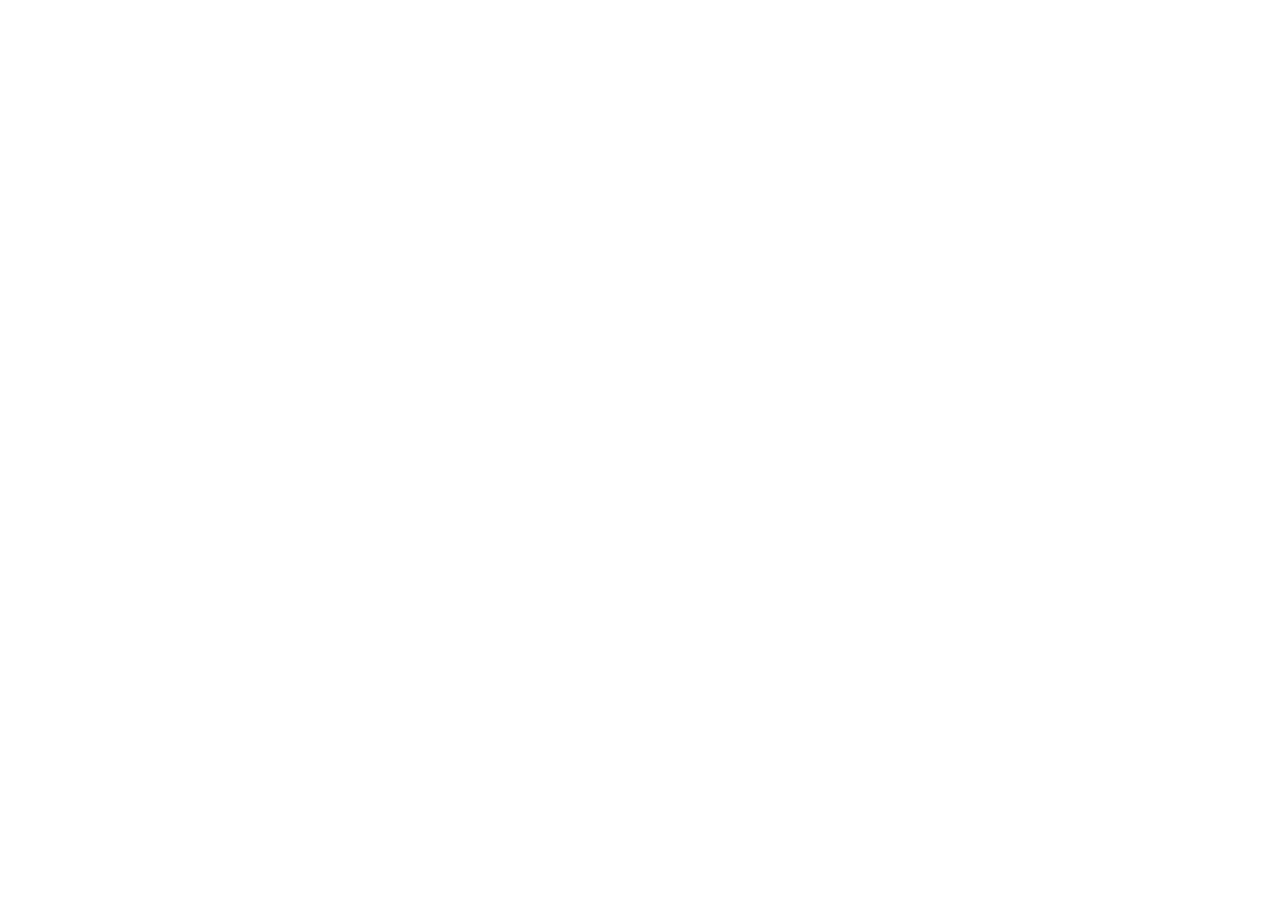
==== index.html @ 28dcea6e "primeira pagina criada" ====
<!DOCTYPE html>
<html lang="pt-br">
<head>
    <meta charset="UTF-8">
    <meta name="viewport" content="width=device-width, initial-scale=1.0">
    <link rel="shortcut icon" href="favicon.ico">
    <title>Projeto Redes Sociais</title>
</head>
<body>
    
</body>
</html>
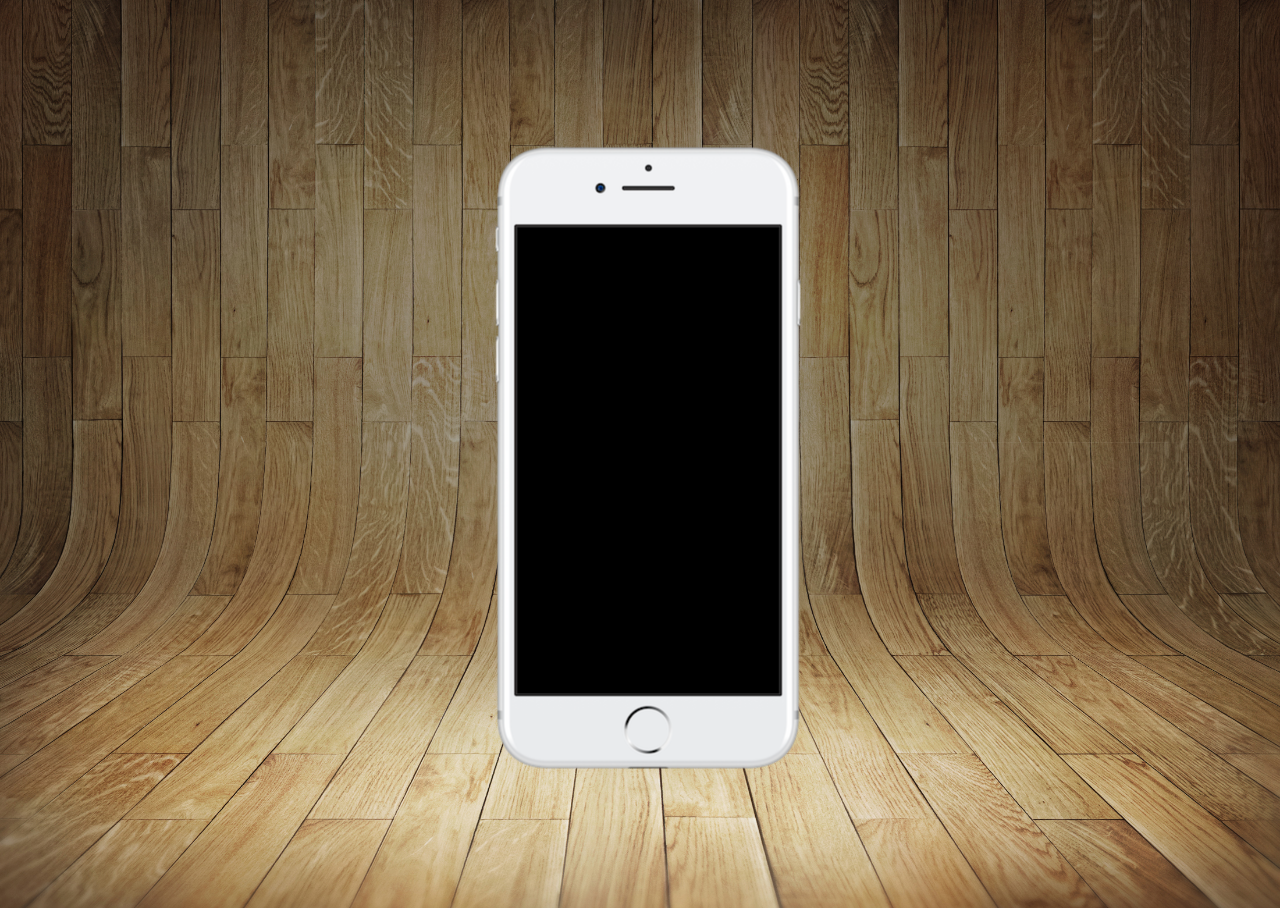
==== commit 4f93d211: "criei estilos" ====
--- a/index.html
+++ b/index.html
@@ -4,9 +4,17 @@
     <meta charset="UTF-8">
     <meta name="viewport" content="width=device-width, initial-scale=1.0">
     <link rel="shortcut icon" href="favicon.ico">
+    <link rel="stylesheet" href="estilos/style.css">
     <title>Projeto Redes Sociais</title>
 </head>
 <body>
-    
+    <main>
+        <section id="telefone">
+
+        </section>
+        <section id="redes-sociais">
+
+        </section>
+    </main>
 </body>
 </html>
--- a/estilos/style.css
+++ b/estilos/style.css
@@ -0,0 +1,33 @@
+@charset "UTF-8"
+
+* {
+    margin: 0px;
+    padding: 0px;
+    font-family: Arial, Helvetica, sans-serif;
+}
+
+html, body {
+    width: 100vw;
+    height: 100vh;
+}
+
+body {
+    background: url('../imagens/fundo-madeira.jpg') no-repeat top center;
+    background-size: cover;
+    background-attachment: fixed;
+}
+
+main {
+    height: 100vh;
+    position: relative;
+}
+
+section#telefone {
+    position: absolute;
+    top: 50%;
+    left: 50%;
+    transform: translate(-50%, -50%);
+    height: 627px;
+    width: 311px;
+    background: url('../imagens/frame-iphone.png');
+}
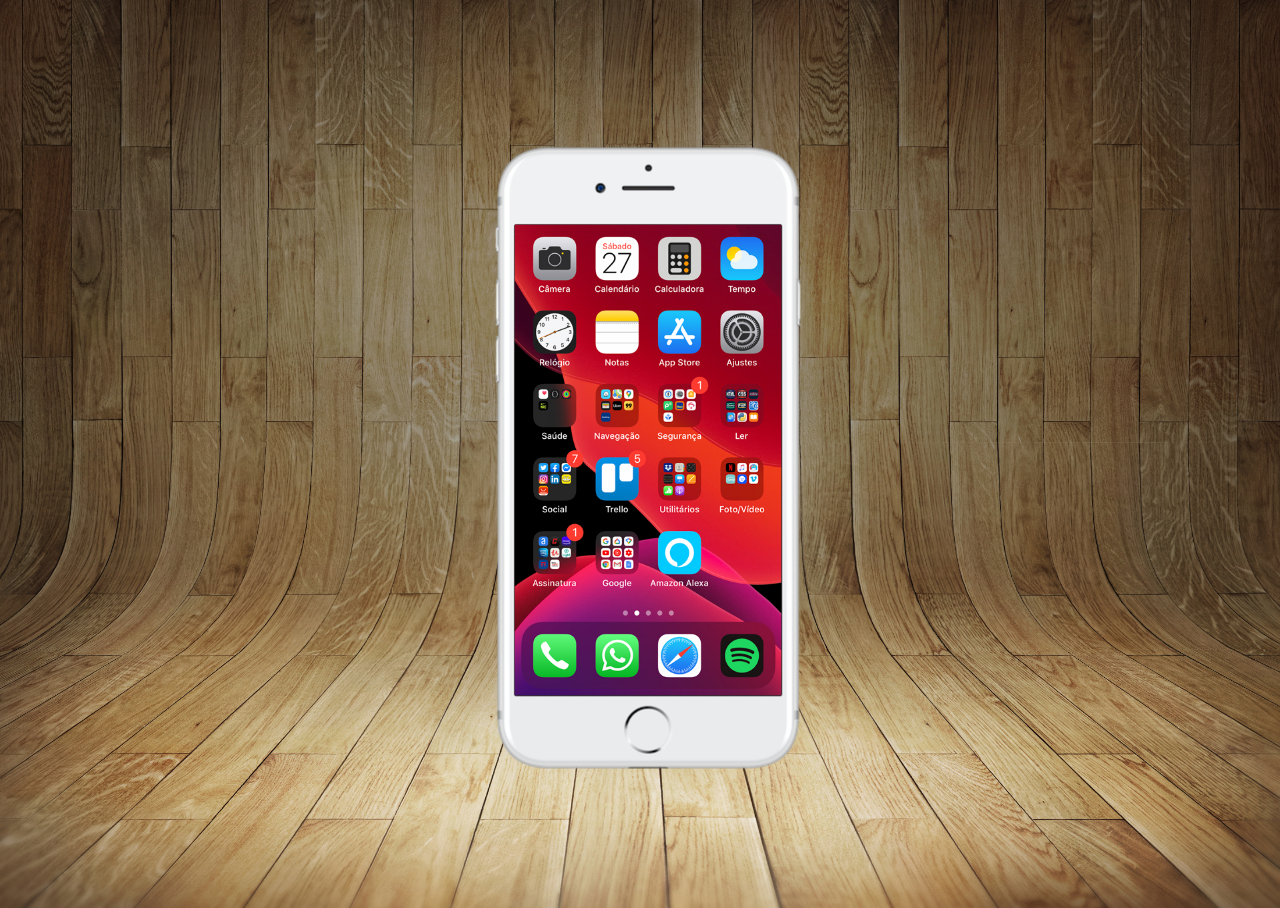
==== commit 98e59e7a: "criei a tela home" ====
--- a/index.html
+++ b/index.html
@@ -10,7 +10,7 @@
 <body>
     <main>
         <section id="telefone">
-
+            <iframe src="home.html" name="tela" id="tela" frameborder="0"></iframe>
         </section>
         <section id="redes-sociais">
 
--- a/estilos/style.css
+++ b/estilos/style.css
@@ -30,4 +30,13 @@
     height: 627px;
     width: 311px;
     background: url('../imagens/frame-iphone.png');
+}
+
+iframe#tela {
+    position: relative;
+    top: 80px;
+    left: 22px;
+    height: 471px;
+    width: 267px;
+    
 }
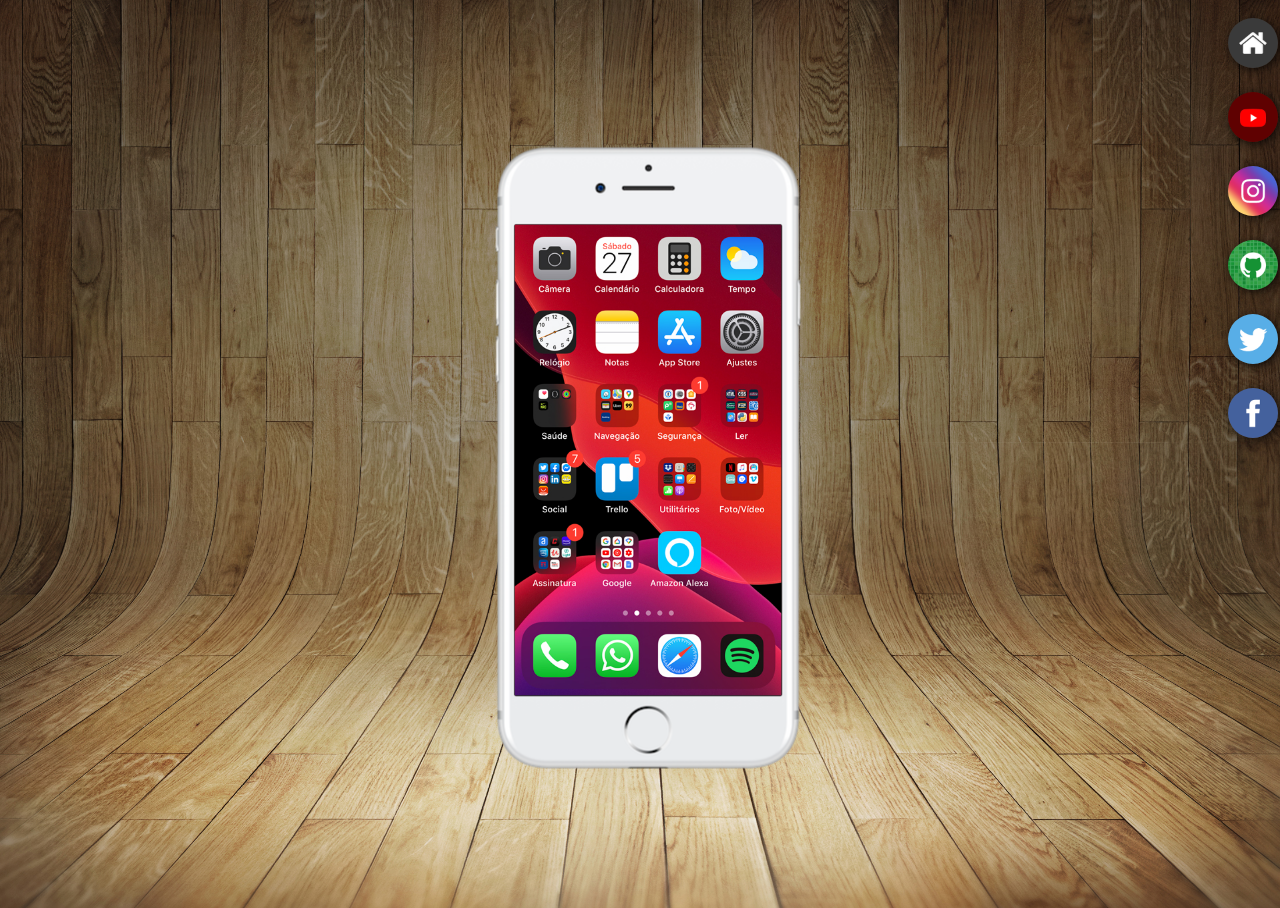
==== commit c3a72ad7: "atualizacao" ====
--- a/index.html
+++ b/index.html
@@ -13,7 +13,12 @@
             <iframe src="home.html" name="tela" id="tela" frameborder="0"></iframe>
         </section>
         <section id="redes-sociais">
-
+            <a href="#" target="tela"><img src="imagens/logo-home.jpg" alt="Home"></a><br>
+            <a href="#" target="tela"><img src="imagens/logo-youtube.jpg" alt="YouTube"></a><br>
+            <a href="#" target="tela"><img src="imagens/logo-instagram.jpg" alt="Instagram"></a><br>
+            <a href="#" target="tela"><img src="imagens/logo-github.jpg" alt="GitHub"></a><br>
+            <a href="#" target="tela"><img src="imagens/logo-twitter.jpg" alt="Twitter"></a><br>
+            <a href="#" target="tela"><img src="imagens/logo-facebook.jpg" alt="Facebook"></a>
         </section>
     </main>
 </body>
--- a/estilos/style.css
+++ b/estilos/style.css
@@ -4,6 +4,7 @@
     margin: 0px;
     padding: 0px;
     font-family: Arial, Helvetica, sans-serif;
+    
 }
 
 html, body {
@@ -38,5 +39,23 @@
     left: 22px;
     height: 471px;
     width: 267px;
-    
+}
+
+section#redes-sociais {
+    text-align: right;
+}
+
+section#redes-sociais img {
+    width: 50px;
+    margin: 10px;
+    border-radius: 50%;
+    box-shadow: 2px 2px 10px rgba(0, 0, 0, 0.76);
+    box-sizing: border-box;
+}
+
+section#redes-sociais img:hover {
+    border: 2px solid white;
+    transform: translate(-3px, -3px);
+    box-shadow: 5px 5px 10px rgba(0, 0, 0, 0.753);
+    transition: transform .5s;
 }
